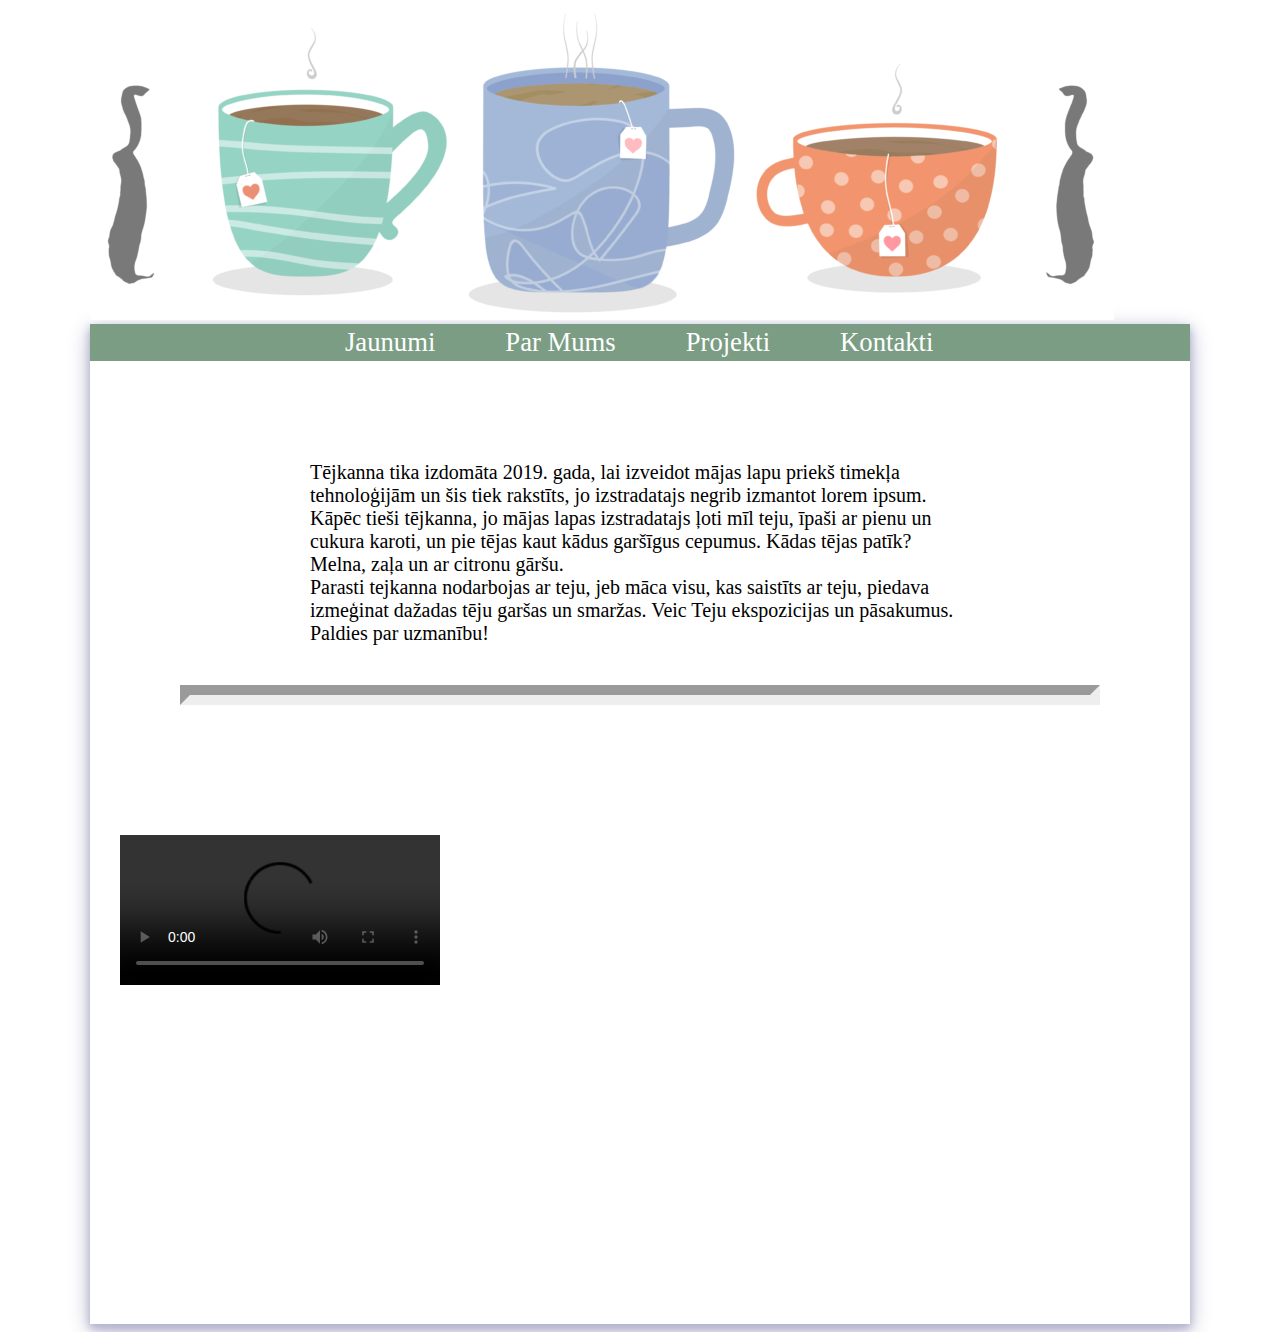
==== about.html @ 4bc14871 "24-04-19" ====
<!DOCTYPE html>
<html lang="en">
<head>
	<meta charset="UTF-8">
	<title>Par Mums</title>
	<link rel="stylesheet" href="css/style.css">
</head>
<header>
	<div class="header">
		<img src="image/Tejkanna_Header.png" alt="Teja_Header">	
	</div>		
</header>
<body>
	<div class="main">
		<div class="menu">
			<ul>
				<li>
					<a href="index.html">Jaunumi</a>
				</li>
				<li>
					<a href="about.html">Par Mums</a>
				</li>
				<li>	
					<a href="projects.html">Projekti</a>
				</li>
				<li>	
					<a href="contacts.html">Kontakti</a>
				</li>
			</ul>
		</div>

		<div class="about_text">
			<p>
				Tējkanna tika izdomāta 2019. gada, lai izveidot mājas lapu priekš timekļa tehnoloģijām un šis tiek rakstīts, jo izstradatajs negrib izmantot lorem ipsum. Kāpēc tieši tējkanna, jo mājas lapas izstradatajs ļoti mīl teju, īpaši ar pienu un cukura karoti, un pie tējas  kaut kādus garšīgus cepumus.
				Kādas tējas patīk? Melna, zaļa un  ar citronu gāršu.
				<br>
				Parasti tejkanna nodarbojas ar teju, jeb māca visu, kas saistīts ar teju, piedava izmeģinat dažadas tēju garšas un smaržas. Veic Teju ekspozicijas un pāsakumus. 
				<br>
				Paldies par uzmanību!
			</p>
					
		</div>
		
		<hr>
		
		<div>
			<video src="Video\Tea_History.mp4" controls></video>
		</div>



	</div>
	
</body>
</html>
---- css/style.css ----
.header {
	margin: auto;
	width: 1100px;
}

.box {
	width: 90%;
	margin: auto;
}

hr {
	border-width: 10px;
	width: 900px;
	margin-bottom: 100px;
	margin-top: 40px
}

#Shen_Nung_box {
	margin-bottom: 100px;
	
}

.menu {
	
	line-height: 1;
	position: relative;
	font-size: 20pt;
		
}

.main {
	font-size: 15pt;
	margin: auto;
	width: 1100px;
	box-shadow: 0 4px 8px 0 #b3b3cc, 0 6px 20px 0 #b3b3cc;
	min-height: 1000px;
}

.pictures {
	width: 50%;
}

.top_text {
	float: left;
	width: 50%;
    padding: 0;
    margin-top: 100px;
}

.picture_2 {
	float: left;
	width: 35%;
	margin-left: 20px;
}

.left_box {
	margin-right: 300px;
	padding-bottom: 30px;
}

.right_box {
	margin-left: 350px;
	padding-bottom: 30px;
}

#foot {
	height: 100px;
	background-color: #7b9d84;
	color: white;
	text-align: center;
	
}
/*PAR MUMS*/
.about_text {
	width: 60%;
	margin: auto;
	margin-top: 100px;
	
}
/* STANDARTS*/

video {
	margin: 30px;
	width: 320px;
	height: auto;

}

.menu ul {
	margin: 0;
	list-style-type: none;
	overflow: hidden;
	padding-left: 20%;
	background-color: #7b9d84;
	
}

.contact_box {
	width: 800px;
	margin: auto;
	padding-top: 100px;
	padding-bottom: 200px;
}

.googleMap {
	width: 800px;
	margin: auto;
	padding-top: 300px;
	padding-bottom: 200px;
}

#contact_left {
	float: left;
}

#contact_right {
	float: right;
}


.menu li {
	display: block;
	float: left;
	overflow: hidden;
	padding: 5px;
	
}

.menu li a {
	text-align: center;
	text-decoration: none;
	color: white;
	padding: 30px;
}

.menu li a:hover {
	background-color: #415847;
}
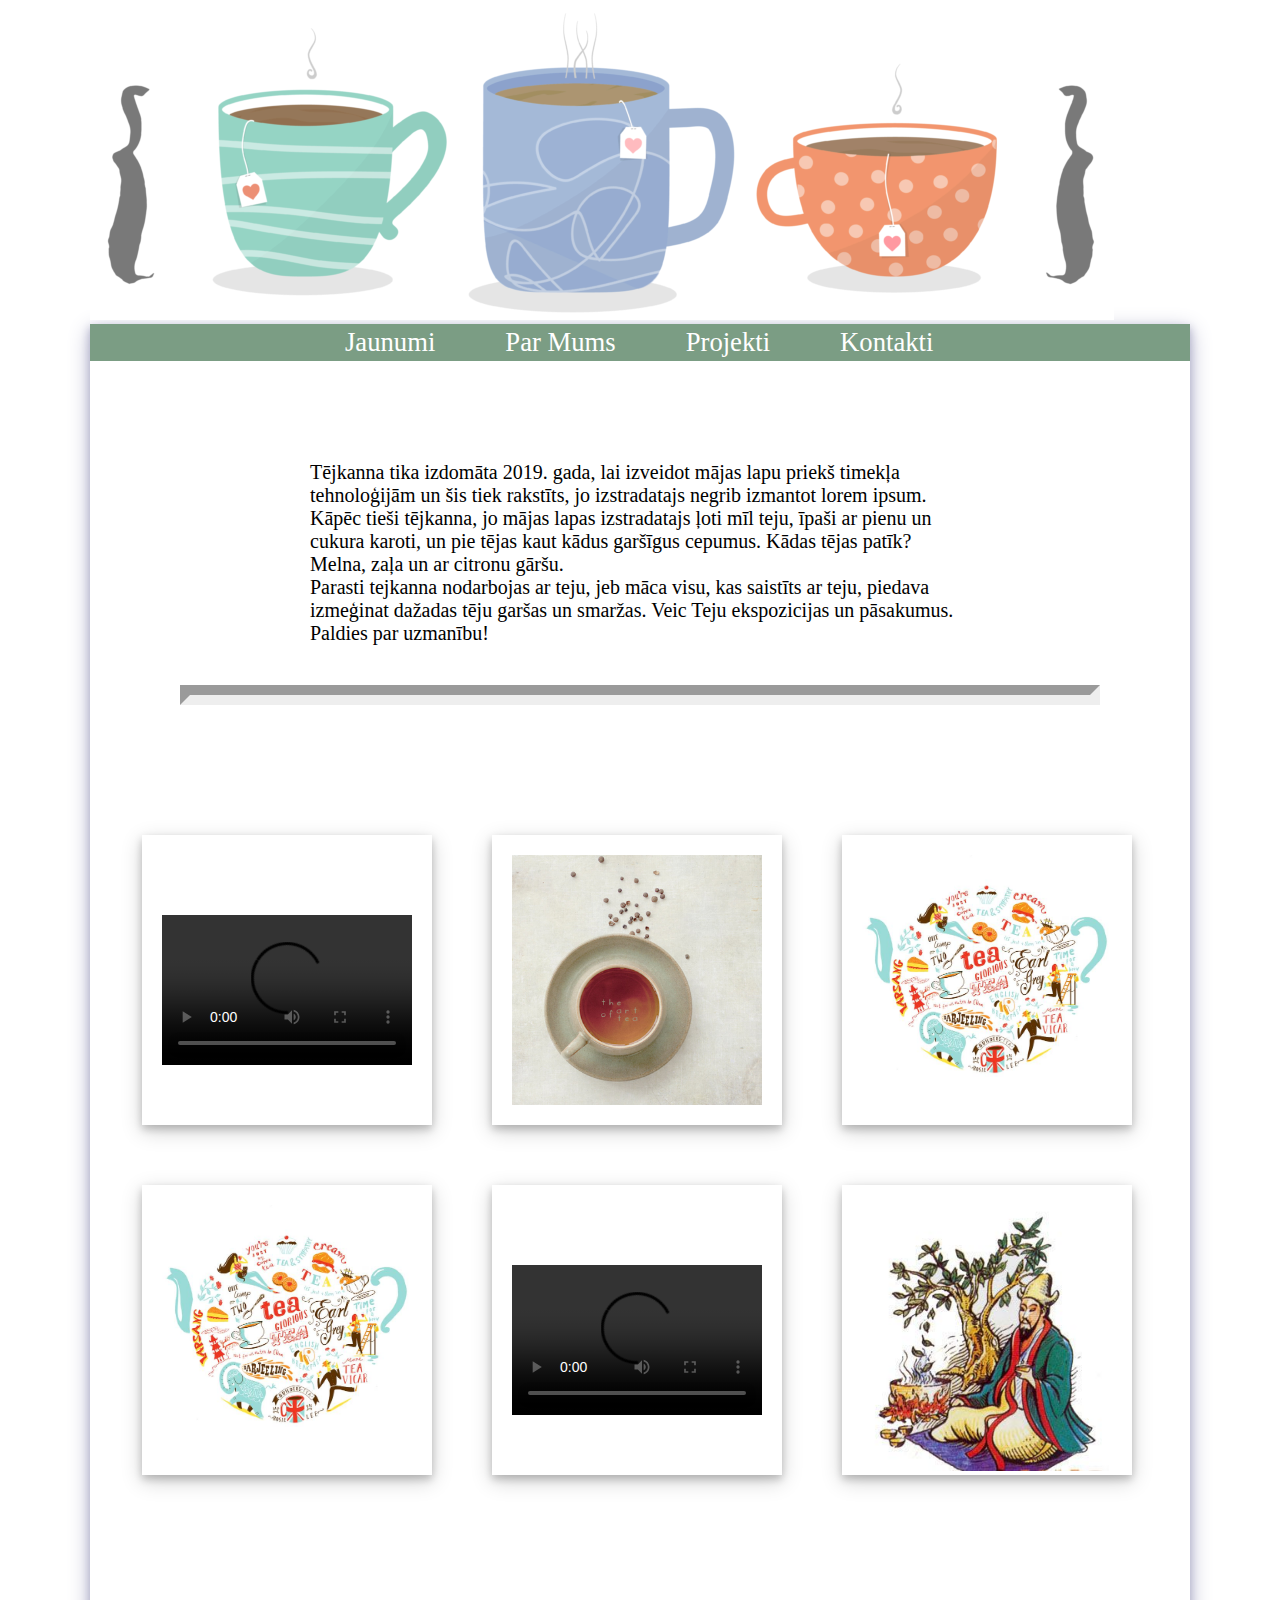
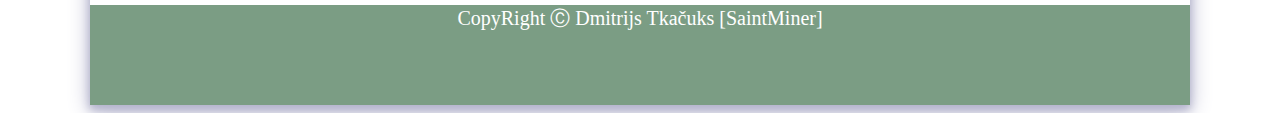
==== commit f42c09d0: "24-04-19 | 19:50" ====
--- a/about.html
+++ b/about.html
@@ -43,13 +43,35 @@
 		
 		<hr>
 		
-		<div>
-			<video src="Video\Tea_History.mp4" controls></video>
+		<div class="gallery">
+			<div class="polaroid"><video src="Video/Tea_History.mp4" controls></video></div>
+			
+			<div class="polaroid"><img src="image/art-of-tea.jpg" alt="art of tea"></div>
+
+			<div class="polaroid"><img src="image/Tea-glorious-tea_art.jpg" alt="art of tea"></div>
+			
+			<div class="polaroid"><img src="image/Tea-glorious-tea_art.jpg" alt="art of tea"></div>
+
+			<div class="polaroid"><video src="Video/Tea_History_2.mp4" controls></video></div>
+			
+			<div class="polaroid"><img src="image/Shen_Nung.jpg" alt="Shen Nung"></div>
 		</div>
 
+		
+
+		<footer id="foot">
+			CopyRight Ⓒ Dmitrijs Tkačuks [SaintMiner]
+		</footer>
+		
+	</div>
+	
+	
+	
+
+	
+	
+
+</body>
 
 
-	</div>
-	
-</body>
 </html>--- a/css/style.css
+++ b/css/style.css
@@ -1,10 +1,121 @@
-.header {
-	margin: auto;
-	width: 1100px;
-}
+
+
+
+
+
+/*PAR MUMS*/
+/*GALERIJA*/
+
+.gallery {
+	height: 800px;
+	margin-left: 22px;
+}
+
+.gallery video {
+	margin: 20px;
+	margin-top: 80px;
+	width: 250px;
+	height: auto;
+
+}
+
+.gallery img {
+	margin: 20px;
+	width: 250px;
+	height: auto;
+}
+
+
+
+.polaroid {
+  width: 290px;
+  height: 290px;
+  margin: 30px;
+  float: left;
+  background-color: white;
+  box-shadow: 0 4px 8px 0 rgba(0, 0, 0, 0.2), 0 6px 20px 0 rgba(0, 0, 0, 0.19);
+}
+
+
+.about_text {
+	width: 60%;
+	margin: auto;
+	margin-top: 100px;
+	
+}
+/*INDEX HTML*/
 
 .box {
 	width: 90%;
+	margin: auto;
+}
+
+.top_text {
+	float: left;
+	width: 50%;
+    padding: 0;
+    margin-top: 100px;
+}
+
+.pictures {
+	width: 50%;
+}
+
+
+
+.left_box {
+	margin-right: 300px;
+	padding-bottom: 30px;
+}
+
+.right_box {
+	margin-left: 350px;
+	padding-bottom: 30px;
+}
+
+/*KONTAKTI*/
+
+.contact_box {
+	width: 800px;
+	margin: auto;
+	padding-top: 100px;
+	
+
+}
+
+#googleMap {
+	width: 100%;
+	height: 30px;
+	margin-top: 400px;
+	margin-bottom: 200px;
+	padding-bottom: 300px;
+}
+
+#contact_left {
+	float: left;
+}
+
+#contact_right {
+	float: right;
+}
+
+/*STANDART*/
+
+.main {
+	font-size: 15pt;
+	margin: auto;
+	width: 1100px;
+	box-shadow: 0 4px 8px 0 #b3b3cc, 0 6px 20px 0 #b3b3cc;
+	min-height: 1000px;
+}
+
+
+#foot {
+	height: 100px;
+	background-color: #7b9d84;
+	color: white;
+	text-align: center;
+	width: 1100px;
 	margin: auto;
 }
 
@@ -15,11 +126,11 @@
 	margin-top: 40px
 }
 
-#Shen_Nung_box {
-	margin-bottom: 100px;
-	
-}
-
+.header {
+	margin: auto;
+	width: 1100px;
+}
+/*MENU*/
 .menu {
 	
 	line-height: 1;
@@ -28,64 +139,6 @@
 		
 }
 
-.main {
-	font-size: 15pt;
-	margin: auto;
-	width: 1100px;
-	box-shadow: 0 4px 8px 0 #b3b3cc, 0 6px 20px 0 #b3b3cc;
-	min-height: 1000px;
-}
-
-.pictures {
-	width: 50%;
-}
-
-.top_text {
-	float: left;
-	width: 50%;
-    padding: 0;
-    margin-top: 100px;
-}
-
-.picture_2 {
-	float: left;
-	width: 35%;
-	margin-left: 20px;
-}
-
-.left_box {
-	margin-right: 300px;
-	padding-bottom: 30px;
-}
-
-.right_box {
-	margin-left: 350px;
-	padding-bottom: 30px;
-}
-
-#foot {
-	height: 100px;
-	background-color: #7b9d84;
-	color: white;
-	text-align: center;
-	
-}
-/*PAR MUMS*/
-.about_text {
-	width: 60%;
-	margin: auto;
-	margin-top: 100px;
-	
-}
-/* STANDARTS*/
-
-video {
-	margin: 30px;
-	width: 320px;
-	height: auto;
-
-}
-
 .menu ul {
 	margin: 0;
 	list-style-type: none;
@@ -94,29 +147,6 @@
 	background-color: #7b9d84;
 	
 }
-
-.contact_box {
-	width: 800px;
-	margin: auto;
-	padding-top: 100px;
-	padding-bottom: 200px;
-}
-
-.googleMap {
-	width: 800px;
-	margin: auto;
-	padding-top: 300px;
-	padding-bottom: 200px;
-}
-
-#contact_left {
-	float: left;
-}
-
-#contact_right {
-	float: right;
-}
-
 
 .menu li {
 	display: block;
@@ -137,3 +167,73 @@
 	background-color: #415847;
 }
 
+/*PROJEKTI*/
+.project {
+	height: 900px;
+}
+
+.project_left {
+	width: 20%;
+	float: left;
+
+}
+
+.project_left ul {
+	margin: 0;
+	list-style-type: none;
+	overflow: hidden;
+	padding-left: 20%;
+	background-color: #7b9d84;
+	height: 900px;
+}
+
+.project_left li {
+	display: block;
+	float: left;
+	overflow: hidden;
+	padding: 5px;
+	
+}
+
+.project_left li a {
+	text-align: center;
+	text-decoration: none;
+	color: white;
+	padding: 10px;
+	padding-right: 80px;
+
+}
+
+.project_left li a:hover {
+	background-color: #415847;
+}
+
+.project_right {
+	width: 70%;
+	margin-right: 60px;
+	margin-top: 40px;
+	float: right;
+}
+
+.project hr {
+	border-width: 10px;
+	width: 700px;
+	margin-bottom: 100px;
+	margin-top: 40px;
+}
+
+.project_text {
+	float: left;
+	width: 50%;
+    padding: 0;
+}
+
+.project_right img {
+	width: 300px;
+	height: auto;
+}
+
+.gads {
+	font-size: 30pt;
+	color: gray;
+}